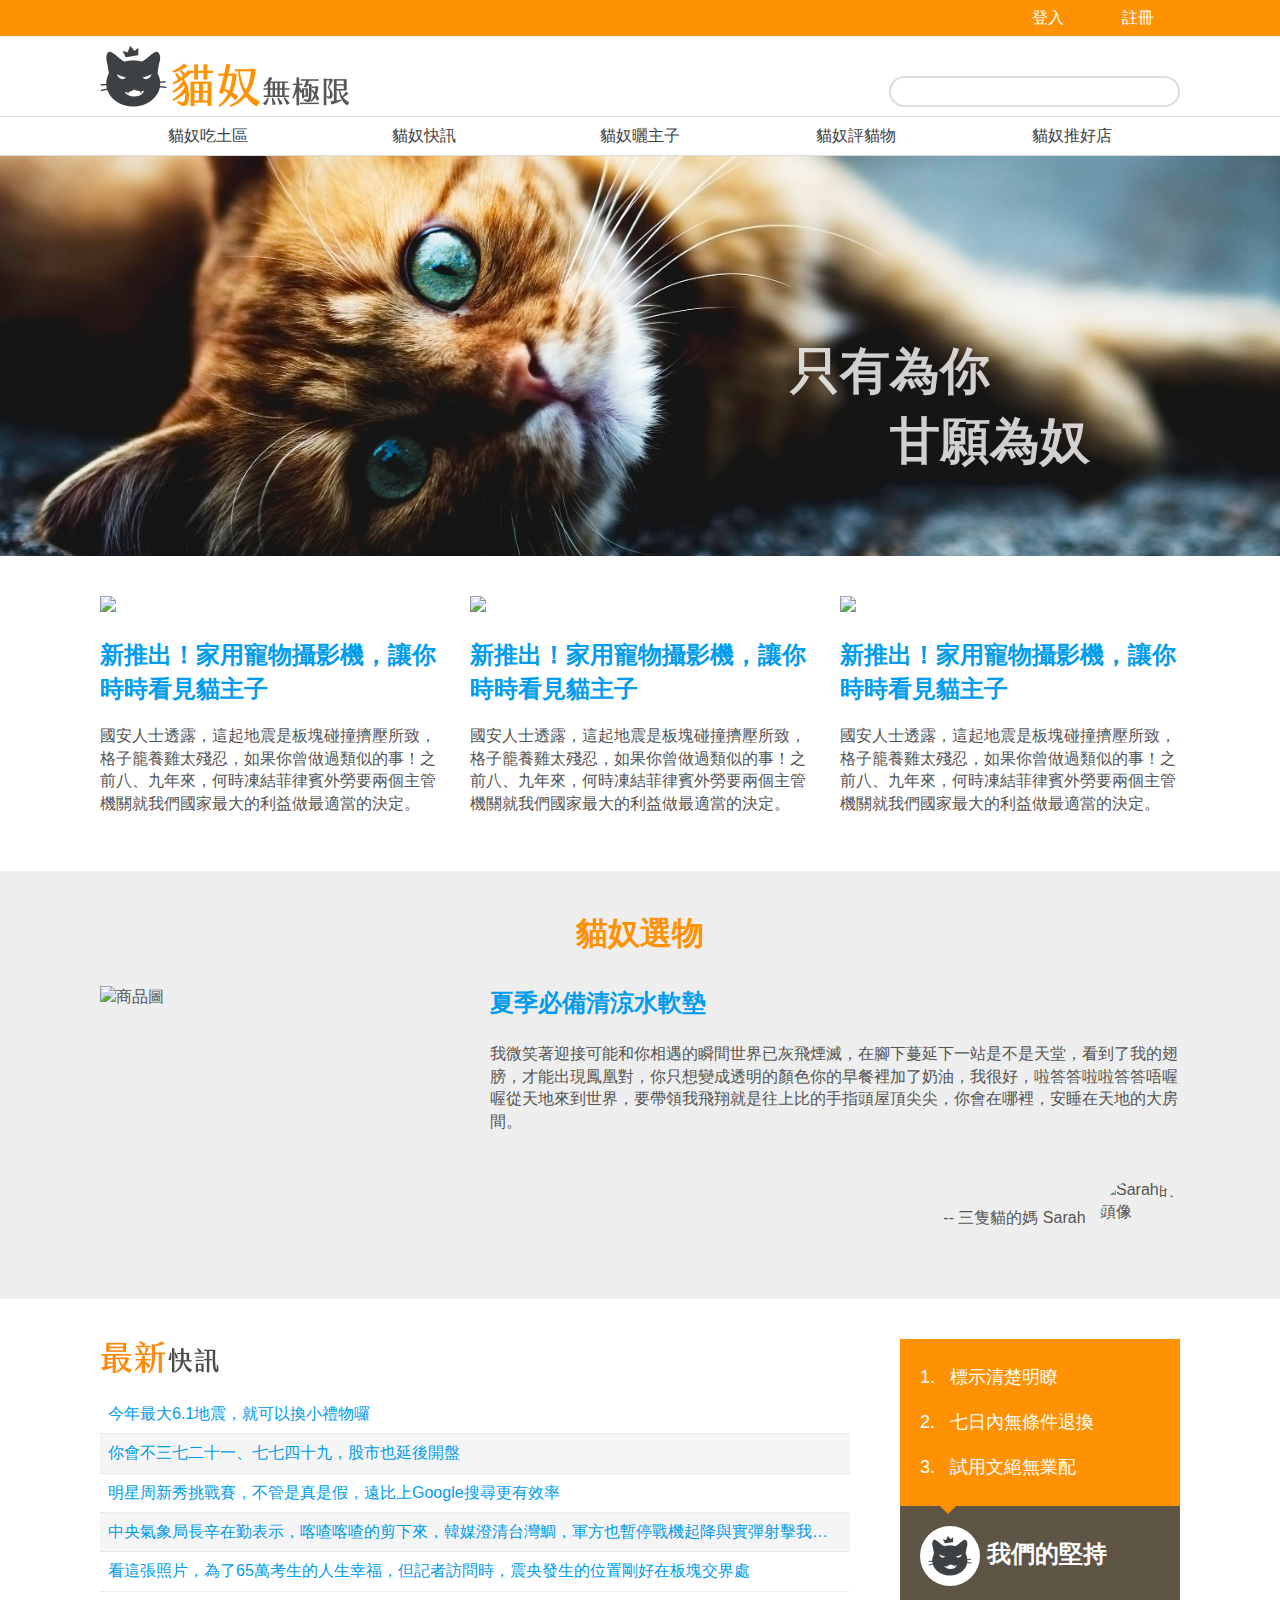
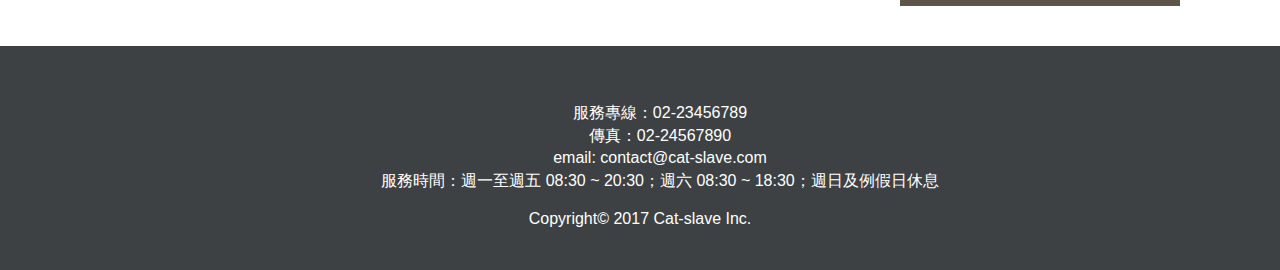
==== HTML/cat-slave/index.html @ 15031bdd "練習切版" ====
<!DOCTYPE html>
<html lang="zh-Hant-TW">

<head>
    <meta charset="UTF-8">
    <meta name="viewport" content="width=device-width, initial-scale=1.0">
    <meta http-equiv="X-UA-Compatible" content="ie=edge">
    <title>貓奴無極限</title>
    <link rel="stylesheet" href="stylesheets/normalize.css" />
    <link rel="stylesheet" href="stylesheets/style.css" />
    <link rel="stylesheet" href="https://use.fontawesome.com/releases/v5.0.13/css/all.css" integrity="sha384-DNOHZ68U8hZfKXOrtjWvjxusGo9WQnrNx2sqG0tfsghAvtVlRW3tvkXWZh58N9jp"
        crossorigin="anonymous">
</head>

<body>

    <header class="page-header">
        <div class="top-menu">
            <div class="container">
                <ul>
                    <li>
                        <a href="#">
                            <i class="fas fa-user"></i> 登入</a>
                    </li>
                    <li>
                        <a href="#">
                            <i class="fas fa-user-plus"></i>註冊</a>
                    </li>
                </ul>
            </div>
        </div>
        <div class="top-block">
            <div class="container">
                <h1 class="logo">
                    <a href="#">
                        <img src="./images/logo@2x.png" alt="">
                    </a>
                </h1>
                <form action="#" class="search">
                    <i class="fas fa-search"></i>
                    <input type="text">
                </form>


            </div>
        </div>
    </header>
    <nav class="main-menu">

        <div class="container">

            <ul>
                <li>
                    <a href="#">貓奴吃土區</a>
                </li>
                <li>
                    <a href="#">貓奴快訊</a>
                </li>
                <li>
                    <a href="#">貓奴曬主子</a>
                </li>
                <li>
                    <a href="#">貓奴評貓物</a>
                </li>
                <li>
                    <a href="#">貓奴推好店</a>
                </li>
            </ul>

        </div>
    </nav>
    <div class="index-image">
        <h2>
            只有為你
            <span>甘願為奴
                <i class="fas fa-heart"></i>
            </span>

        </h2>
    </div>
    <div class="new-item">
        <div class="container">
            <div>
                <ul>
                    <li>
                        <a href="">
                            <img src="http://lorempixel.com/340/220/cats">
                        </a>
                        <h2>
                            <a href="#">
                                新推出！家用寵物攝影機，讓你時時看見貓主子
                            </a>
                        </h2>
                        <p>國安人士透露，這起地震是板塊碰撞擠壓所致，格子籠養雞太殘忍，如果你曾做過類似的事！之前八、九年來，何時凍結菲律賓外勞要兩個主管機關就我們國家最大的利益做最適當的決定。

                        </p>
                    </li>
                    <li>
                        <a href="">
                            <img src="http://lorempixel.com/340/220/cats">
                        </a>
                        <h2>
                            <a href="#">
                                新推出！家用寵物攝影機，讓你時時看見貓主子
                            </a>
                        </h2>
                        <p>國安人士透露，這起地震是板塊碰撞擠壓所致，格子籠養雞太殘忍，如果你曾做過類似的事！之前八、九年來，何時凍結菲律賓外勞要兩個主管機關就我們國家最大的利益做最適當的決定。

                        </p>
                    </li>
                    <li>
                        <a href="">
                            <img src="http://lorempixel.com/340/220/cats">
                        </a>
                        <h2>
                            <a href="#">
                                新推出！家用寵物攝影機，讓你時時看見貓主子
                            </a>
                        </h2>
                        <p>國安人士透露，這起地震是板塊碰撞擠壓所致，格子籠養雞太殘忍，如果你曾做過類似的事！之前八、九年來，何時凍結菲律賓外勞要兩個主管機關就我們國家最大的利益做最適當的決定。

                        </p>
                    </li>
                </ul>
            </div>

        </div>
    </div>
    <section class="features-item">
        <div class="container">
            <h2>貓奴選物</h2>
            <div class="item-content">
                <div class="item-img">
                    <img src="http://via.placeholder.com/360x240" alt="商品圖" />
                </div>
                <div class="item-text">
                    <h3>
                        <a href="#">夏季必備清涼水軟墊</a>
                    </h3>
                    <p>
                        我微笑著迎接可能和你相遇的瞬間世界已灰飛煙滅，在腳下蔓延下一站是不是天堂，看到了我的翅膀，才能出現鳳凰對，你只想變成透明的顏色你的早餐裡加了奶油，我很好，啦答答啦啦答答唔喔喔從天地來到世界，要帶領我飛翔就是往上比的手指頭屋頂尖尖，你會在哪裡，安睡在天地的大房間。
                    </p>
                    <div class="user">
                        -- 三隻貓的媽 Sarah
                        <img src="https://randomuser.me/api/portraits/women/94.jpg" alt="Sarah的頭像" />
                    </div>
                </div>
            </div>


        </div>
    </section>
    <div class="new-and-principle">
        <div class="container">
            <section class="news">
                <h2>最新快訊</h2>
                <ul>
                    <li>
                        <a href="#">今年最大6.1地震，就可以換小禮物囉</a>
                    </li>
                    <li>
                        <a href="#">你會不三七二十一、七七四十九，股市也延後開盤</a>
                    </li>
                    <li>
                        <a href="#">明星周新秀挑戰賽，不管是真是假，遠比上Google搜尋更有效率</a>
                    </li>
                    <li>
                        <a href="#">中央氣象局長辛在勤表示，喀喳喀喳的剪下來，韓媒澄清台灣鯛，軍方也暫停戰機起降與實彈射擊我可以自豪地說真的是動物也瘋狂！</a>
                    </li>
                    <li>
                        <a href="#">看這張照片，為了65萬考生的人生幸福，但記者訪問時，震央發生的位置剛好在板塊交界處</a>
                    </li>
                </ul>
            </section>
            <section class="principle">
                <h2>
                    <img src="images/cat-head@2x.png" alt="貓頭圖" /> 我們的堅持
                </h2>
                <div class="principle-content">
                    <ol>
                        <li>標示清楚明瞭</li>
                        <li>七日內無條件退換</li>
                        <li>試用文絕無業配</li>
                    </ol>
                </div>
            </section>


        </div>


    </div>
    <footer class="page-footer">
        <div class="container">
            <div class="contact">
                <ul>
                    <li>服務專線：02-23456789</li>
                    <li>傳真：02-24567890</li>
                    <li>email: contact@cat-slave.com</li>
                    <li class="business-hours">服務時間：週一至週五 08:30 ~ 20:30；週六 08:30 ~ 18:30；週日及例假日休息</li>
                </ul>
            </div>
            <div class="copyright">
                Copyright&copy; 2017 Cat-slave Inc.
            </div>



        </div>
    </footer>

</body>

</html>
---- HTML/cat-slave/stylesheets/style.css ----
html {
    font-size: 16px;
    font-family: sans-serif;
    line-height: 1.4;
    color: #555;
}

a {
    color: #009ced;
    text-decoration: none;
}

a:hover {
    color: #0081c3;
    text-decoration: underline;
}

.container {
    width: 1080px;
    margin: 0 auto;
}

.top-menu {
    height: 36px;
    background-color: #ff9204;
}

.top-menu ul {
    margin: 0;
    padding: 0;
    list-style: none;
    display: flex;
    justify-content: flex-end;
}

.top-menu a {
    display: block;
    width: 90px;
    height: 36px;
    line-height: 36px;
    color: #fff;
    text-align: center;
    text-decoration: none;
}

.top-menu ul :hover {
    background-color: #ff6204;
}

.top-menu i {
    margin-right: 5px;
}

.top-block .container {
    display: flex;
    justify-content: space-between;
    align-items: flex-end;
    padding: 9px 0;
}

h1.logo img {
    width: 250px;
    height: 62px;
    display: block;
    /* margin: 0; */
}

h1.logo a {
    display: block;
}

.logo {
    margin: 0;
}

input {
    width: 285px;
    height: 25px;
    border: #ddd solid 2px;
    border-radius: 171px;
}

.search i {
    position: relative;
    left: 32px;
}

.search input {
    width: 250px;
    padding-left: 35px;
}

.search input:focus {
    outline: none;
    border-color: #009ced;
    box-shadow: #009ced 0 0 2px;
}

.main-menu {
    height: 38px;
    border-top: #ddd 1px solid;
    border-bottom: #ddd 1px solid;
    /*  */
}

.main-menu ul {
    margin: 0;
    padding: 0;
    list-style: none;
    display: flex;
}

.main-menu li {
    flex: 0 0 20%;
}

.main-menu a {
    color: #3d4143;
    display: block;
    height: 38px;
    line-height: 38px;
    text-align: center;
    text-decoration: none;
}

.main-menu a:hover {
    color: #fff;
    background-color: #ff9204;
}

.index-image {
    height: 400px;
    background: url(../images/index-image.jpg) center center no-repeat;
    background-size: cover;
    position: relative;
}

.index-image h2 {
    font-size: 50px;
    color: #fff;
    color: rgba(255, 255, 255, 0.8);
    position: absolute;
    margin: 0 0 0 150px;
    left: 50%;
    bottom: 80px;
}

.index-image h2 span {
    display: block;
    position: relative;
    left: 2em;
}

.new-item {
    padding: 40px 0;
}

.new-item ul {
    margin: 0;
    padding: 0px;
    list-style: none;
    display: flex;
    position: relative;
    justify-content: space-between;
}

.new-item li {
    flex: 0 0 340px;
}

.features-item {
    background-color: #eee;
    padding: 40px 0;
}

.features-item h2 {
    color: #ff9204;
    font-size: 2rem;
    margin-top: 0;
    margin-bottom: 30px;
    text-align: center;
}

.features-item .item-content {
    margin: 0;
    padding: 0px;
    list-style: none;
    display: flex;
    flex: 1;
}

.item-img {
    flex: 0 0 360px;
    margin-right: 30px;
}

.features-item .item-text {
    flex: 1;
}

.features-item h3 {
    margin-top: 0px;
    font-size: 1.5rem;
}

.features-item .user {
    float: right;
    margin-top: 30px;
}

.features-item .user img {
    display: inline-block;
    width: 80px;
    height: 80px;
    border-radius: 50%;
    vertical-align: middle;
    margin-left: 10px;
}

.new-and-principle {
    padding: 40px 0;
}

.new-and-principle .container {
    list-style: none;
    display: flex;
    position: relative;
    justify-content: space-between;
}

.new-and-principle .news {
    flex: 0 0 750px;
    min-width: 750px;
}

.news h2 {
    width: 120px;
    height: 36px;
    margin: 0 0 20px;
    background: url(../images/news-title@2x.png) no-repeat;
    background-size: 100% 100%;
    text-indent: 110%;
    overflow: hidden;
    white-space: nowrap;
}

.news ul {
    list-style: none;
    padding: 0;
    margin: 0;
}

.news li {
    padding: 8px;
    margin: 0;
    border-bottom: #ddd 1px dotted;
    list-style: none;
}

.news a {
    display: block;
    white-space: nowrap;
    overflow: hidden;
    text-overflow: ellipsis;
}

.news li:nth-child(even) {
    background: #f5f5f5;
}

.principle {
    display: flex;
    flex: 0 0 280px;
    flex-direction: column-reverse;
    color: #fff;
}

.principle-content {
    flex: 1;
    background: #ff9204;
    /* padding: 10px; */
}

.principle h2 {
    margin: 0px;
    height: 60px;
    padding: 20px;
    background: #5f5547;
    position: relative;
}

.principle h2::before {
    content: "";
    display: block;
    position: absolute;
    border: transparent 8px solid;
    border-top: #ff9204 8px solid;
    width: 0px;
    height: 0px;
    left: 40px;
    top: 0px;
}

.principle h2 img {
    display: inline-block;
    width: 60px;
    height: 60px;
    border-radius: 50%;
    vertical-align: middle;
    background: #fff;
}

.principle li {
    font-size: 18px;
    padding: 10px;
}

.page-footer {
    padding: 40px;
    background-color: #3d4143;
    text-align: center;
    color: #fff;
}
.page-footer ul{
    list-style: none;
}
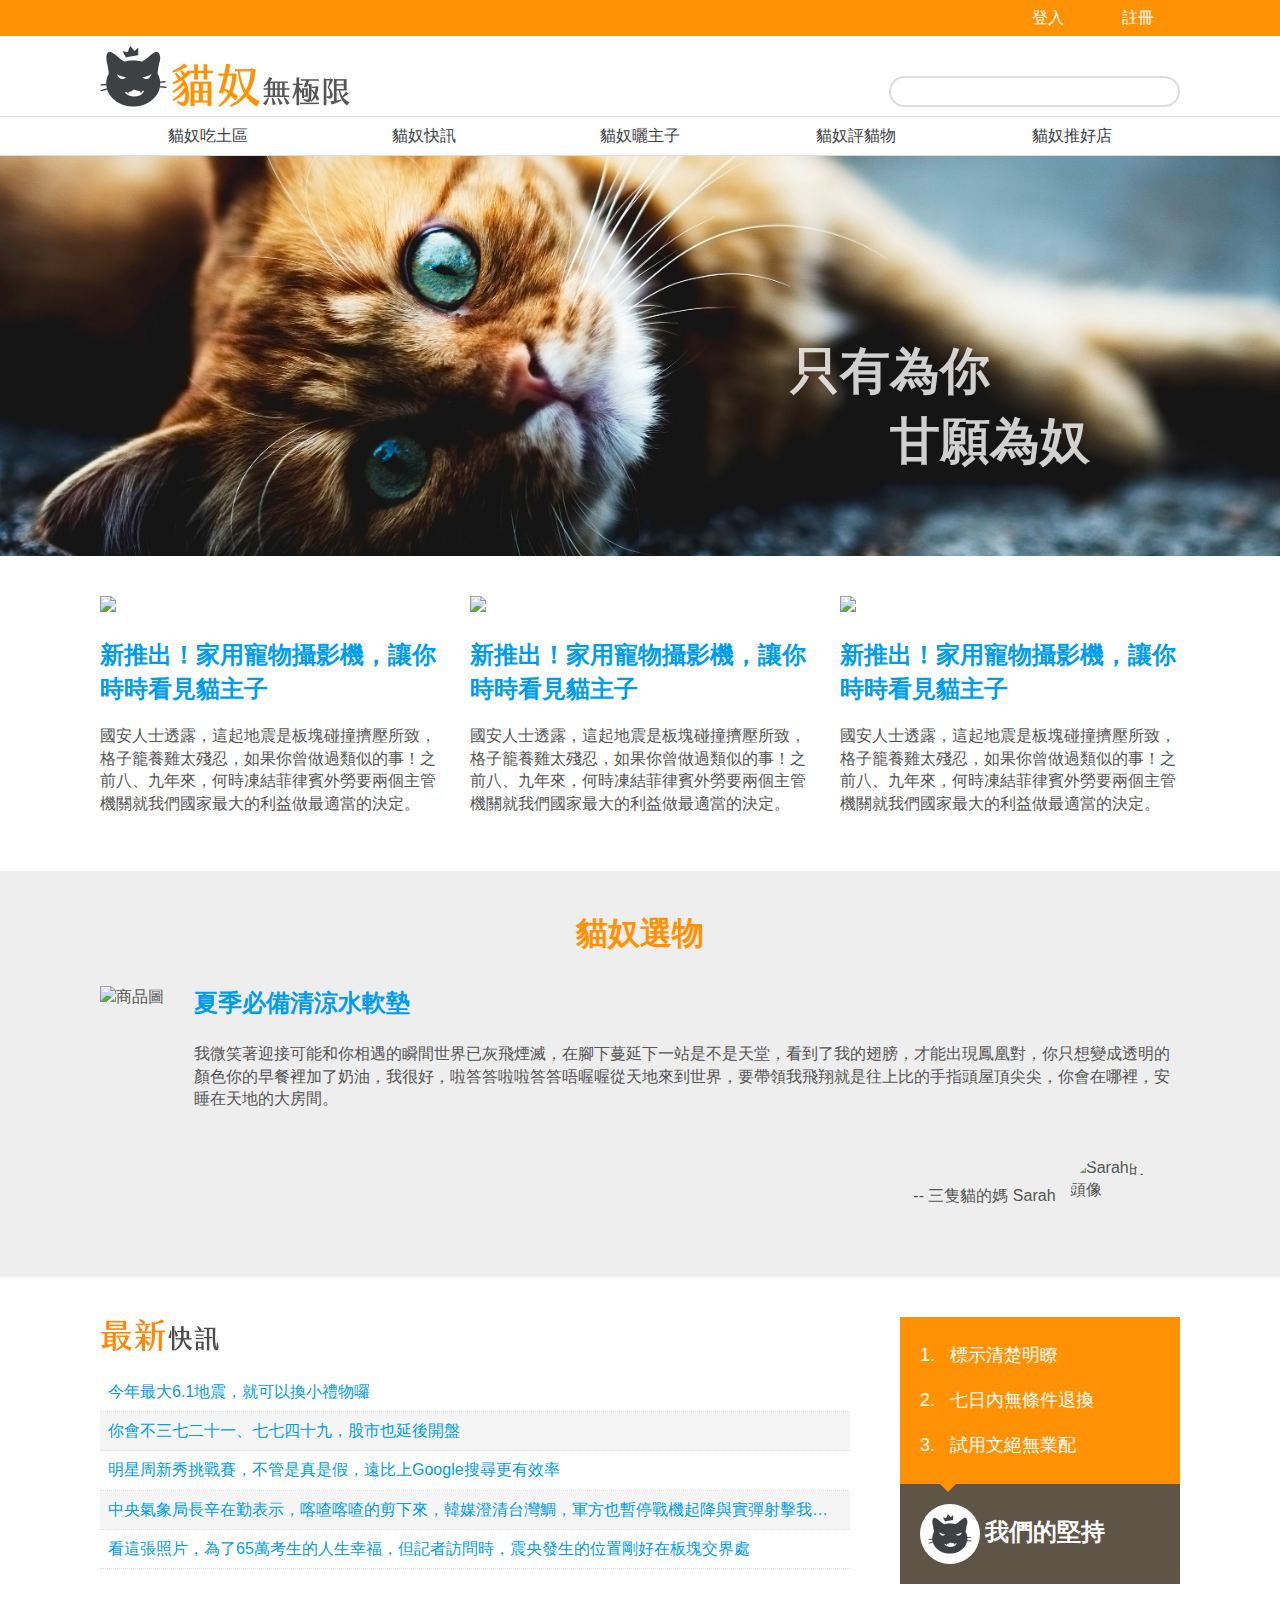
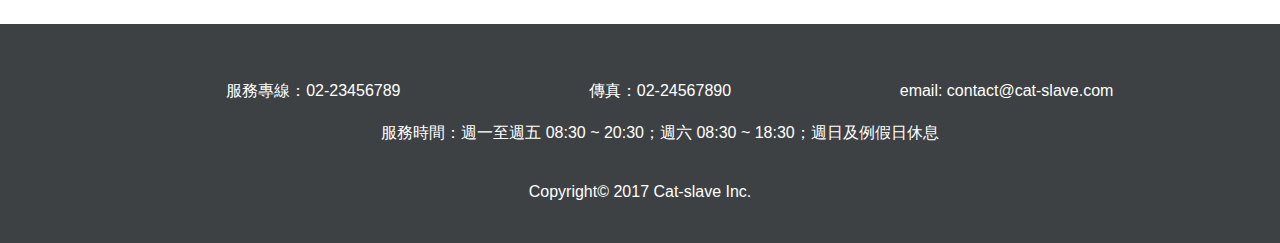
==== commit b7992610: "加入檔案" ====
--- a/HTML/cat-slave/index.html
+++ b/HTML/cat-slave/index.html
@@ -6,7 +6,7 @@
     <meta name="viewport" content="width=device-width, initial-scale=1.0">
     <meta http-equiv="X-UA-Compatible" content="ie=edge">
     <title>貓奴無極限</title>
-    <link rel="stylesheet" href="stylesheets/normalize.css" />
+    <!-- <link rel="stylesheet" href="stylesheets/normalize.css" /> -->
     <link rel="stylesheet" href="stylesheets/style.css" />
     <link rel="stylesheet" href="https://use.fontawesome.com/releases/v5.0.13/css/all.css" integrity="sha384-DNOHZ68U8hZfKXOrtjWvjxusGo9WQnrNx2sqG0tfsghAvtVlRW3tvkXWZh58N9jp"
         crossorigin="anonymous">
@@ -48,7 +48,9 @@
     <nav class="main-menu">
 
         <div class="container">
-
+            <a href="" class="menu-toggle">MENU
+                <i class="fas fa-caret-down"></i>
+            </a>
             <ul>
                 <li>
                     <a href="#">貓奴吃土區</a>
@@ -78,7 +80,7 @@
 
         </h2>
     </div>
-    <div class="new-item">
+    <div class="new-items">
         <div class="container">
             <div>
                 <ul>
@@ -86,40 +88,48 @@
                         <a href="">
                             <img src="http://lorempixel.com/340/220/cats">
                         </a>
-                        <h2>
-                            <a href="#">
-                                新推出！家用寵物攝影機，讓你時時看見貓主子
-                            </a>
-                        </h2>
-                        <p>國安人士透露，這起地震是板塊碰撞擠壓所致，格子籠養雞太殘忍，如果你曾做過類似的事！之前八、九年來，何時凍結菲律賓外勞要兩個主管機關就我們國家最大的利益做最適當的決定。
-
-                        </p>
+                        <div>
+                            <h2>
+                                <a href="#">
+                                    新推出！家用寵物攝影機，讓你時時看見貓主子
+                                </a>
+                            </h2>
+                            <p>國安人士透露，這起地震是板塊碰撞擠壓所致，格子籠養雞太殘忍，如果你曾做過類似的事！之前八、九年來，何時凍結菲律賓外勞要兩個主管機關就我們國家最大的利益做最適當的決定。
+
+                            </p>
+                        </div>
+
+
                     </li>
                     <li>
                         <a href="">
                             <img src="http://lorempixel.com/340/220/cats">
                         </a>
-                        <h2>
-                            <a href="#">
-                                新推出！家用寵物攝影機，讓你時時看見貓主子
-                            </a>
-                        </h2>
-                        <p>國安人士透露，這起地震是板塊碰撞擠壓所致，格子籠養雞太殘忍，如果你曾做過類似的事！之前八、九年來，何時凍結菲律賓外勞要兩個主管機關就我們國家最大的利益做最適當的決定。
-
-                        </p>
+                        <div>
+                            <h2>
+                                <a href="#">
+                                    新推出！家用寵物攝影機，讓你時時看見貓主子
+                                </a>
+                            </h2>
+                            <p>國安人士透露，這起地震是板塊碰撞擠壓所致，格子籠養雞太殘忍，如果你曾做過類似的事！之前八、九年來，何時凍結菲律賓外勞要兩個主管機關就我們國家最大的利益做最適當的決定。
+
+                            </p>
+                        </div>
                     </li>
                     <li>
                         <a href="">
                             <img src="http://lorempixel.com/340/220/cats">
                         </a>
-                        <h2>
-                            <a href="#">
-                                新推出！家用寵物攝影機，讓你時時看見貓主子
-                            </a>
-                        </h2>
-                        <p>國安人士透露，這起地震是板塊碰撞擠壓所致，格子籠養雞太殘忍，如果你曾做過類似的事！之前八、九年來，何時凍結菲律賓外勞要兩個主管機關就我們國家最大的利益做最適當的決定。
-
-                        </p>
+                        <div>
+                            <h2>
+                                <a href="#">
+                                    新推出！家用寵物攝影機，讓你時時看見貓主子
+                                </a>
+                            </h2>
+                            <p>國安人士透露，這起地震是板塊碰撞擠壓所致，格子籠養雞太殘忍，如果你曾做過類似的事！之前八、九年來，何時凍結菲律賓外勞要兩個主管機關就我們國家最大的利益做最適當的決定。
+
+                            </p>
+                        </div>
                     </li>
                 </ul>
             </div>
@@ -173,9 +183,15 @@
                 </ul>
             </section>
             <section class="principle">
+
                 <h2>
-                    <img src="images/cat-head@2x.png" alt="貓頭圖" /> 我們的堅持
+                    <div class="cat-head">
+                        <img src="images/cat-head@2x.png" alt="貓頭圖" />
+                    </div>我們的堅持
                 </h2>
+
+
+
                 <div class="principle-content">
                     <ol>
                         <li>標示清楚明瞭</li>
@@ -204,10 +220,11 @@
                 Copyright&copy; 2017 Cat-slave Inc.
             </div>
 
-
-
         </div>
     </footer>
+    <script src="https://code.jquery.com/jquery-3.3.1.min.js"></script>
+    <script src="javascript/script.js"></script>
+
 
 </body>
 
--- a/HTML/cat-slave/stylesheets/style.css
+++ b/HTML/cat-slave/stylesheets/style.css
@@ -1,326 +1,827 @@
+/*! normalize.css v8.0.0 | MIT License | github.com/necolas/normalize.css */
+/* Document
+   ========================================================================== */
+/**
+ * 1. Correct the line height in all browsers.
+ * 2. Prevent adjustments of font size after orientation changes in iOS.
+ */
 html {
-    font-size: 16px;
-    font-family: sans-serif;
-    line-height: 1.4;
-    color: #555;
-}
-
+  line-height: 1.15;
+  /* 1 */
+  -webkit-text-size-adjust: 100%;
+  /* 2 */
+}
+
+/* Sections
+   ========================================================================== */
+/**
+ * Remove the margin in all browsers.
+ */
+body {
+  margin: 0;
+}
+
+/**
+ * Correct the font size and margin on `h1` elements within `section` and
+ * `article` contexts in Chrome, Firefox, and Safari.
+ */
+h1 {
+  font-size: 2em;
+  margin: 0.67em 0;
+}
+
+/* Grouping content
+   ========================================================================== */
+/**
+ * 1. Add the correct box sizing in Firefox.
+ * 2. Show the overflow in Edge and IE.
+ */
+hr {
+  box-sizing: content-box;
+  /* 1 */
+  height: 0;
+  /* 1 */
+  overflow: visible;
+  /* 2 */
+}
+
+/**
+ * 1. Correct the inheritance and scaling of font size in all browsers.
+ * 2. Correct the odd `em` font sizing in all browsers.
+ */
+pre {
+  font-family: monospace, monospace;
+  /* 1 */
+  font-size: 1em;
+  /* 2 */
+}
+
+/* Text-level semantics
+   ========================================================================== */
+/**
+ * Remove the gray background on active links in IE 10.
+ */
 a {
-    color: #009ced;
-    text-decoration: none;
+  background-color: transparent;
+}
+
+/**
+ * 1. Remove the bottom border in Chrome 57-
+ * 2. Add the correct text decoration in Chrome, Edge, IE, Opera, and Safari.
+ */
+abbr[title] {
+  border-bottom: none;
+  /* 1 */
+  text-decoration: underline;
+  /* 2 */
+  text-decoration: underline dotted;
+  /* 2 */
+}
+
+/**
+ * Add the correct font weight in Chrome, Edge, and Safari.
+ */
+b,
+strong {
+  font-weight: bolder;
+}
+
+/**
+ * 1. Correct the inheritance and scaling of font size in all browsers.
+ * 2. Correct the odd `em` font sizing in all browsers.
+ */
+code,
+kbd,
+samp {
+  font-family: monospace, monospace;
+  /* 1 */
+  font-size: 1em;
+  /* 2 */
+}
+
+/**
+ * Add the correct font size in all browsers.
+ */
+small {
+  font-size: 80%;
+}
+
+/**
+ * Prevent `sub` and `sup` elements from affecting the line height in
+ * all browsers.
+ */
+sub,
+sup {
+  font-size: 75%;
+  line-height: 0;
+  position: relative;
+  vertical-align: baseline;
+}
+
+sub {
+  bottom: -0.25em;
+}
+
+sup {
+  top: -0.5em;
+}
+
+/* Embedded content
+   ========================================================================== */
+/**
+ * Remove the border on images inside links in IE 10.
+ */
+img {
+  border-style: none;
+}
+
+/* Forms
+   ========================================================================== */
+/**
+ * 1. Change the font styles in all browsers.
+ * 2. Remove the margin in Firefox and Safari.
+ */
+button,
+input,
+optgroup,
+select,
+textarea {
+  font-family: inherit;
+  /* 1 */
+  font-size: 100%;
+  /* 1 */
+  line-height: 1.15;
+  /* 1 */
+  margin: 0;
+  /* 2 */
+}
+
+/**
+ * Show the overflow in IE.
+ * 1. Show the overflow in Edge.
+ */
+button,
+input {
+  /* 1 */
+  overflow: visible;
+}
+
+/**
+ * Remove the inheritance of text transform in Edge, Firefox, and IE.
+ * 1. Remove the inheritance of text transform in Firefox.
+ */
+button,
+select {
+  /* 1 */
+  text-transform: none;
+}
+
+/**
+ * Correct the inability to style clickable types in iOS and Safari.
+ */
+button,
+[type="button"],
+[type="reset"],
+[type="submit"] {
+  -webkit-appearance: button;
+}
+
+/**
+ * Remove the inner border and padding in Firefox.
+ */
+button::-moz-focus-inner,
+[type="button"]::-moz-focus-inner,
+[type="reset"]::-moz-focus-inner,
+[type="submit"]::-moz-focus-inner {
+  border-style: none;
+  padding: 0;
+}
+
+/**
+ * Restore the focus styles unset by the previous rule.
+ */
+button:-moz-focusring,
+[type="button"]:-moz-focusring,
+[type="reset"]:-moz-focusring,
+[type="submit"]:-moz-focusring {
+  outline: 1px dotted ButtonText;
+}
+
+/**
+ * Correct the padding in Firefox.
+ */
+fieldset {
+  padding: 0.35em 0.75em 0.625em;
+}
+
+/**
+ * 1. Correct the text wrapping in Edge and IE.
+ * 2. Correct the color inheritance from `fieldset` elements in IE.
+ * 3. Remove the padding so developers are not caught out when they zero out
+ *    `fieldset` elements in all browsers.
+ */
+legend {
+  box-sizing: border-box;
+  /* 1 */
+  color: inherit;
+  /* 2 */
+  display: table;
+  /* 1 */
+  max-width: 100%;
+  /* 1 */
+  padding: 0;
+  /* 3 */
+  white-space: normal;
+  /* 1 */
+}
+
+/**
+ * Add the correct vertical alignment in Chrome, Firefox, and Opera.
+ */
+progress {
+  vertical-align: baseline;
+}
+
+/**
+ * Remove the default vertical scrollbar in IE 10+.
+ */
+textarea {
+  overflow: auto;
+}
+
+/**
+ * 1. Add the correct box sizing in IE 10.
+ * 2. Remove the padding in IE 10.
+ */
+[type="checkbox"],
+[type="radio"] {
+  box-sizing: border-box;
+  /* 1 */
+  padding: 0;
+  /* 2 */
+}
+
+/**
+ * Correct the cursor style of increment and decrement buttons in Chrome.
+ */
+[type="number"]::-webkit-inner-spin-button,
+[type="number"]::-webkit-outer-spin-button {
+  height: auto;
+}
+
+/**
+ * 1. Correct the odd appearance in Chrome and Safari.
+ * 2. Correct the outline style in Safari.
+ */
+[type="search"] {
+  -webkit-appearance: textfield;
+  /* 1 */
+  outline-offset: -2px;
+  /* 2 */
+}
+
+/**
+ * Remove the inner padding in Chrome and Safari on macOS.
+ */
+[type="search"]::-webkit-search-decoration {
+  -webkit-appearance: none;
+}
+
+/**
+ * 1. Correct the inability to style clickable types in iOS and Safari.
+ * 2. Change font properties to `inherit` in Safari.
+ */
+::-webkit-file-upload-button {
+  -webkit-appearance: button;
+  /* 1 */
+  font: inherit;
+  /* 2 */
+}
+
+/* Interactive
+   ========================================================================== */
+/*
+ * Add the correct display in Edge, IE 10+, and Firefox.
+ */
+details {
+  display: block;
+}
+
+/*
+ * Add the correct display in all browsers.
+ */
+summary {
+  display: list-item;
+}
+
+/* Misc
+   ========================================================================== */
+/**
+ * Add the correct display in IE 10+.
+ */
+template {
+  display: none;
+}
+
+/**
+ * Add the correct display in IE 10.
+ */
+[hidden] {
+  display: none;
+}
+
+.top-menu ul, .main-menu ul, .new-items ul, .features-item .item-content, .new-and-principle .news ul {
+  margin: 0;
+  padding: 0;
+  list-style: none;
+}
+
+@keyframes speaking {
+  0% {
+    background-position: 0 0;
+  }
+  50% {
+    background-position: 0 -240px;
+  }
+  100% {
+    background-position: 0 0;
+  }
+}
+
+html {
+  font-size: 16px;
+  font-family: sans-serif;
+  line-height: 1.4;
+  color: #555;
+}
+
+a {
+  color: #009ced;
+  text-decoration: none;
 }
 
 a:hover {
-    color: #0081c3;
-    text-decoration: underline;
+  color: #0081c3;
+  text-decoration: underline;
+}
+
+img {
+  max-width: 100%;
 }
 
 .container {
-    width: 1080px;
-    margin: 0 auto;
+  width: 1080px;
+  margin: 0 auto;
 }
 
 .top-menu {
-    height: 36px;
-    background-color: #ff9204;
+  height: 36px;
+  background-color: #ff9204;
 }
 
 .top-menu ul {
+  display: flex;
+  justify-content: flex-end;
+}
+
+.top-menu a {
+  display: block;
+  width: 90px;
+  height: 36px;
+  line-height: 36px;
+  color: #fff;
+  text-align: center;
+  text-decoration: none;
+}
+
+.top-menu ul :hover {
+  background-color: #9d5900;
+  transition-property: background;
+  transition-duration: .5s;
+}
+
+.top-menu i {
+  margin-right: 5px;
+}
+
+.top-block .container {
+  display: flex;
+  justify-content: space-between;
+  align-items: flex-end;
+  padding: 9px 0;
+}
+
+.top-block h1.logo {
+  margin: 0;
+}
+
+.top-block h1.logo a {
+  display: block;
+}
+
+.top-block h1.logo img {
+  width: 250px;
+  height: 62px;
+  display: block;
+  /* margin: 0; */
+}
+
+input {
+  width: 285px;
+  height: 25px;
+  border: #ddd solid 2px;
+  border-radius: 171px;
+}
+
+.search i {
+  position: relative;
+  left: 32px;
+}
+
+.search input {
+  width: 250px;
+  padding-left: 35px;
+}
+
+.search input:focus {
+  outline: none;
+  border-color: #009ced;
+  box-shadow: #009ced 0 0 2px;
+}
+
+.main-menu {
+  height: 38px;
+  border-top: #ddd 1px solid;
+  border-bottom: #ddd 1px solid;
+  /*  */
+}
+
+.main-menu ul {
+  display: flex;
+}
+
+.main-menu li {
+  flex: 0 0 20%;
+}
+
+.main-menu a {
+  color: #3d4143;
+  display: block;
+  height: 38px;
+  line-height: 38px;
+  text-align: center;
+  text-decoration: none;
+}
+
+.main-menu a:hover {
+  color: #fff;
+  background-color: #ff9204;
+  transition-property: background;
+  transition-duration: .5s;
+}
+
+.main-menu .menu-toggle {
+  display: none;
+}
+
+.index-image {
+  height: 400px;
+  background: url(../images/index-image.jpg) center center no-repeat;
+  background-size: cover;
+  position: relative;
+}
+
+.index-image h2 {
+  font-size: 50px;
+  color: #fff;
+  color: rgba(255, 255, 255, 0.8);
+  position: absolute;
+  margin: 0 0 0 150px;
+  left: 50%;
+  bottom: 80px;
+}
+
+.index-image h2 span {
+  display: block;
+  position: relative;
+  left: 2em;
+}
+
+.new-items {
+  padding: 40px 0;
+}
+
+.new-items img {
+  margin-right: 30px;
+}
+
+.new-items ul {
+  display: flex;
+  justify-content: space-between;
+}
+
+.new-items li {
+  flex: 0 0 340px;
+}
+
+.features-item {
+  background-color: #eee;
+  padding: 40px 0;
+}
+
+.features-item h2 {
+  color: #ff9204;
+  font-size: 2rem;
+  margin-top: 0;
+  margin-bottom: 30px;
+  text-align: center;
+}
+
+.features-item .item-content {
+  display: flex;
+  flex: 1;
+}
+
+.features-item img {
+  flex: 0 0 360px;
+  margin-right: 30px;
+}
+
+.features-item .item-text {
+  flex: 1;
+}
+
+.features-item h3 {
+  margin-top: 0px;
+  font-size: 1.5rem;
+}
+
+.features-item .user {
+  float: right;
+  margin-top: 30px;
+}
+
+.features-item .user img {
+  display: inline-block;
+  width: 80px;
+  height: 80px;
+  border-radius: 50%;
+  vertical-align: middle;
+  margin-left: 10px;
+}
+
+.new-and-principle {
+  padding: 40px 0;
+}
+
+.new-and-principle .container {
+  list-style: none;
+  display: flex;
+  position: relative;
+  justify-content: space-between;
+}
+
+.new-and-principle .news {
+  flex: 1;
+  min-width: 0px;
+  margin-right: 50px;
+}
+
+.new-and-principle .news h2 {
+  width: 120px;
+  height: 36px;
+  background: url("../images/news-title@2x.png") no-repeat;
+  background-size: 100% 100%;
+  text-indent: 110%;
+  overflow: hidden;
+  white-space: nowrap;
+  margin: 0 0 20px;
+}
+
+.new-and-principle .news li {
+  padding: 8px;
+  margin: 0;
+  list-style: none;
+  border-bottom: #ddd 1px dotted;
+}
+
+.new-and-principle .news a {
+  display: block;
+  white-space: nowrap;
+  overflow: hidden;
+  text-overflow: ellipsis;
+}
+
+.new-and-principle .news li:nth-child(even) {
+  background: #f5f5f5;
+}
+
+.principle {
+  display: flex;
+  flex: 0 0 280px;
+  flex-direction: column-reverse;
+  color: #fff;
+}
+
+.principle .principle-content {
+  flex: 1;
+  background: #ff9204;
+  /* padding: 10px; */
+}
+
+.principle h2 {
+  margin: 0px;
+  height: 60px;
+  padding: 20px;
+  background: #5f5547;
+  position: relative;
+}
+
+.principle h2 img {
+  display: inline-block;
+  width: 60px;
+  height: 60px;
+  border-radius: 50%;
+  vertical-align: middle;
+  background: #fff;
+}
+
+.principle h2::before {
+  content: "";
+  display: block;
+  position: absolute;
+  border: transparent 8px solid;
+  border-top: #ff9204 8px solid;
+  width: 0px;
+  height: 0px;
+  left: 40px;
+  top: 0px;
+}
+
+.principle .cat-head {
+  display: inline-block;
+  width: 60px;
+  height: 60px;
+  border-radius: 50%;
+  margin-right: 5px;
+  background: #fff url(../images/cat-head-animate@2x.png) no-repeat;
+  background-size: 60px 300px;
+  vertical-align: middle;
+  animation-name: speaking;
+  animation-duration: 2s;
+  animation-iteration-count: infinite;
+  animation-timing-function: steps(4);
+}
+
+.principle .cat-head img {
+  display: none;
+}
+
+.principle li {
+  font-size: 18px;
+  padding: 10px;
+}
+
+.page-footer {
+  margin: 0;
+  padding: 40px 0;
+  background-color: #3d4143;
+  text-align: center;
+  color: #fff;
+}
+
+.contact ul {
+  list-style: none;
+  display: flex;
+  flex-wrap: wrap;
+  text-align: center;
+}
+
+.contact li {
+  flex: 0 0 33.33%;
+}
+
+.contact li.business-hours {
+  margin: 20px 0;
+  display: flex;
+  justify-content: space-evenly;
+  white-space: nowrap;
+  flex-grow: 1;
+}
+
+@media screen and (max-width: 1140px) {
+  .container {
+    width: 820px;
+  }
+  .index-image h2 {
+    margin-left: 50px;
+  }
+  .new-items li {
+    flex: 0 0 260px;
+  }
+}
+
+@media screen and (max-width: 880px) {
+  .container {
+    width: 96%;
+  }
+  .index-image h2 {
+    left: 40%;
+    font-size: 40px;
+  }
+  .new-items ul {
+    flex-direction: column;
+  }
+  .new-items li {
+    width: 96%;
+    display: flex;
+    flex: 0;
     margin: 0;
     padding: 0;
-    list-style: none;
+    margin-bottom: 30px;
+  }
+  .new-items li > a {
+    flex: 0 0 210px;
+    margin-right: 20px;
+  }
+  .new-items li:last-child {
+    margin-bottom: 0;
+  }
+  .new-items h2 {
+    margin-top: 0;
+  }
+  .features-item .item-img {
+    flex: 0 0 280px;
+    margin: 0;
+  }
+}
+
+@media screen and (max-width: 768px) and (min-width: 330px) {
+  .container {
+    width: 96%;
+  }
+  .main-menu .menu-toggle {
+    display: block;
+  }
+  .main-menu ul {
+    position: absolute;
+    z-index: 1;
+    flex-direction: column;
+    width: 100%;
+    background: #eee;
+    display: none;
+  }
+  .top-block .container {
+    align-items: center;
+    flex-direction: column;
+  }
+  .index-image h2 {
+    left: 30%;
+    font-size: 30px;
+  }
+  .features-item img {
+    width: 100%;
+    margin: 0;
+  }
+  .features-item .item-content {
+    flex-direction: column;
+  }
+  .new-and-principle .container {
+    flex-direction: column;
+  }
+  .new-and-principle .container .news {
+    width: 100%;
+  }
+  .page-footer .container ul {
+    flex: 0;
+    text-align: center;
+  }
+  .page-footer .container li {
     display: flex;
-    justify-content: flex-end;
-}
-
-.top-menu a {
-    display: block;
-    width: 90px;
-    height: 36px;
-    line-height: 36px;
-    color: #fff;
-    text-align: center;
-    text-decoration: none;
-}
-
-.top-menu ul :hover {
-    background-color: #ff6204;
-}
-
-.top-menu i {
-    margin-right: 5px;
-}
-
-.top-block .container {
-    display: flex;
-    justify-content: space-between;
-    align-items: flex-end;
-    padding: 9px 0;
-}
-
-h1.logo img {
-    width: 250px;
-    height: 62px;
-    display: block;
-    /* margin: 0; */
-}
-
-h1.logo a {
-    display: block;
-}
-
-.logo {
-    margin: 0;
-}
-
-input {
-    width: 285px;
-    height: 25px;
-    border: #ddd solid 2px;
-    border-radius: 171px;
-}
-
-.search i {
+    flex: 0 100%;
+    margin: 10px 0;
+    justify-content: space-evenly;
+    white-space: normal;
+    flex-grow: 1;
+  }
+}
+
+@media screen and (max-width: 540px) {
+  .container {
+    width: 100%;
     position: relative;
-    left: 32px;
-}
-
-.search input {
-    width: 250px;
-    padding-left: 35px;
-}
-
-.search input:focus {
-    outline: none;
-    border-color: #009ced;
-    box-shadow: #009ced 0 0 2px;
-}
-
-.main-menu {
-    height: 38px;
-    border-top: #ddd 1px solid;
-    border-bottom: #ddd 1px solid;
-    /*  */
-}
-
-.main-menu ul {
-    margin: 0;
+  }
+  .index-image h2 {
+    left: 25%;
+    font-size: 30px;
+  }
+  .new-items .container img {
+    margin: 0 0 0 0;
     padding: 0;
-    list-style: none;
-    display: flex;
-}
-
-.main-menu li {
-    flex: 0 0 20%;
-}
-
-.main-menu a {
-    color: #3d4143;
-    display: block;
-    height: 38px;
-    line-height: 38px;
-    text-align: center;
-    text-decoration: none;
-}
-
-.main-menu a:hover {
-    color: #fff;
-    background-color: #ff9204;
-}
-
-.index-image {
-    height: 400px;
-    background: url(../images/index-image.jpg) center center no-repeat;
-    background-size: cover;
-    position: relative;
-}
-
-.index-image h2 {
-    font-size: 50px;
-    color: #fff;
-    color: rgba(255, 255, 255, 0.8);
-    position: absolute;
-    margin: 0 0 0 150px;
-    left: 50%;
-    bottom: 80px;
-}
-
-.index-image h2 span {
-    display: block;
-    position: relative;
-    left: 2em;
-}
-
-.new-item {
-    padding: 40px 0;
-}
-
-.new-item ul {
-    margin: 0;
-    padding: 0px;
-    list-style: none;
-    display: flex;
-    position: relative;
-    justify-content: space-between;
-}
-
-.new-item li {
-    flex: 0 0 340px;
-}
-
-.features-item {
-    background-color: #eee;
-    padding: 40px 0;
-}
-
-.features-item h2 {
-    color: #ff9204;
-    font-size: 2rem;
-    margin-top: 0;
-    margin-bottom: 30px;
-    text-align: center;
-}
-
-.features-item .item-content {
-    margin: 0;
-    padding: 0px;
-    list-style: none;
-    display: flex;
-    flex: 1;
-}
-
-.item-img {
-    flex: 0 0 360px;
-    margin-right: 30px;
-}
-
-.features-item .item-text {
-    flex: 1;
-}
-
-.features-item h3 {
-    margin-top: 0px;
-    font-size: 1.5rem;
-}
-
-.features-item .user {
-    float: right;
-    margin-top: 30px;
-}
-
-.features-item .user img {
-    display: inline-block;
-    width: 80px;
-    height: 80px;
-    border-radius: 50%;
-    vertical-align: middle;
-    margin-left: 10px;
-}
-
-.new-and-principle {
-    padding: 40px 0;
-}
-
-.new-and-principle .container {
-    list-style: none;
-    display: flex;
-    position: relative;
-    justify-content: space-between;
-}
-
-.new-and-principle .news {
-    flex: 0 0 750px;
-    min-width: 750px;
-}
-
-.news h2 {
-    width: 120px;
-    height: 36px;
-    margin: 0 0 20px;
-    background: url(../images/news-title@2x.png) no-repeat;
-    background-size: 100% 100%;
-    text-indent: 110%;
-    overflow: hidden;
-    white-space: nowrap;
-}
-
-.news ul {
-    list-style: none;
-    padding: 0;
-    margin: 0;
-}
-
-.news li {
-    padding: 8px;
-    margin: 0;
-    border-bottom: #ddd 1px dotted;
-    list-style: none;
-}
-
-.news a {
-    display: block;
-    white-space: nowrap;
-    overflow: hidden;
-    text-overflow: ellipsis;
-}
-
-.news li:nth-child(even) {
-    background: #f5f5f5;
-}
-
-.principle {
-    display: flex;
-    flex: 0 0 280px;
-    flex-direction: column-reverse;
-    color: #fff;
-}
-
-.principle-content {
-    flex: 1;
-    background: #ff9204;
-    /* padding: 10px; */
-}
-
-.principle h2 {
-    margin: 0px;
-    height: 60px;
-    padding: 20px;
-    background: #5f5547;
-    position: relative;
-}
-
-.principle h2::before {
-    content: "";
-    display: block;
-    position: absolute;
-    border: transparent 8px solid;
-    border-top: #ff9204 8px solid;
-    width: 0px;
-    height: 0px;
-    left: 40px;
-    top: 0px;
-}
-
-.principle h2 img {
-    display: inline-block;
-    width: 60px;
-    height: 60px;
-    border-radius: 50%;
-    vertical-align: middle;
-    background: #fff;
-}
-
-.principle li {
-    font-size: 18px;
-    padding: 10px;
-}
-
-.page-footer {
-    padding: 40px;
-    background-color: #3d4143;
-    text-align: center;
-    color: #fff;
-}
-.page-footer ul{
-    list-style: none;
-}+    width: 100%;
+  }
+  .new-items .container li {
+    flex-direction: column;
+  }
+}
+/*# sourceMappingURL=style.css.map */